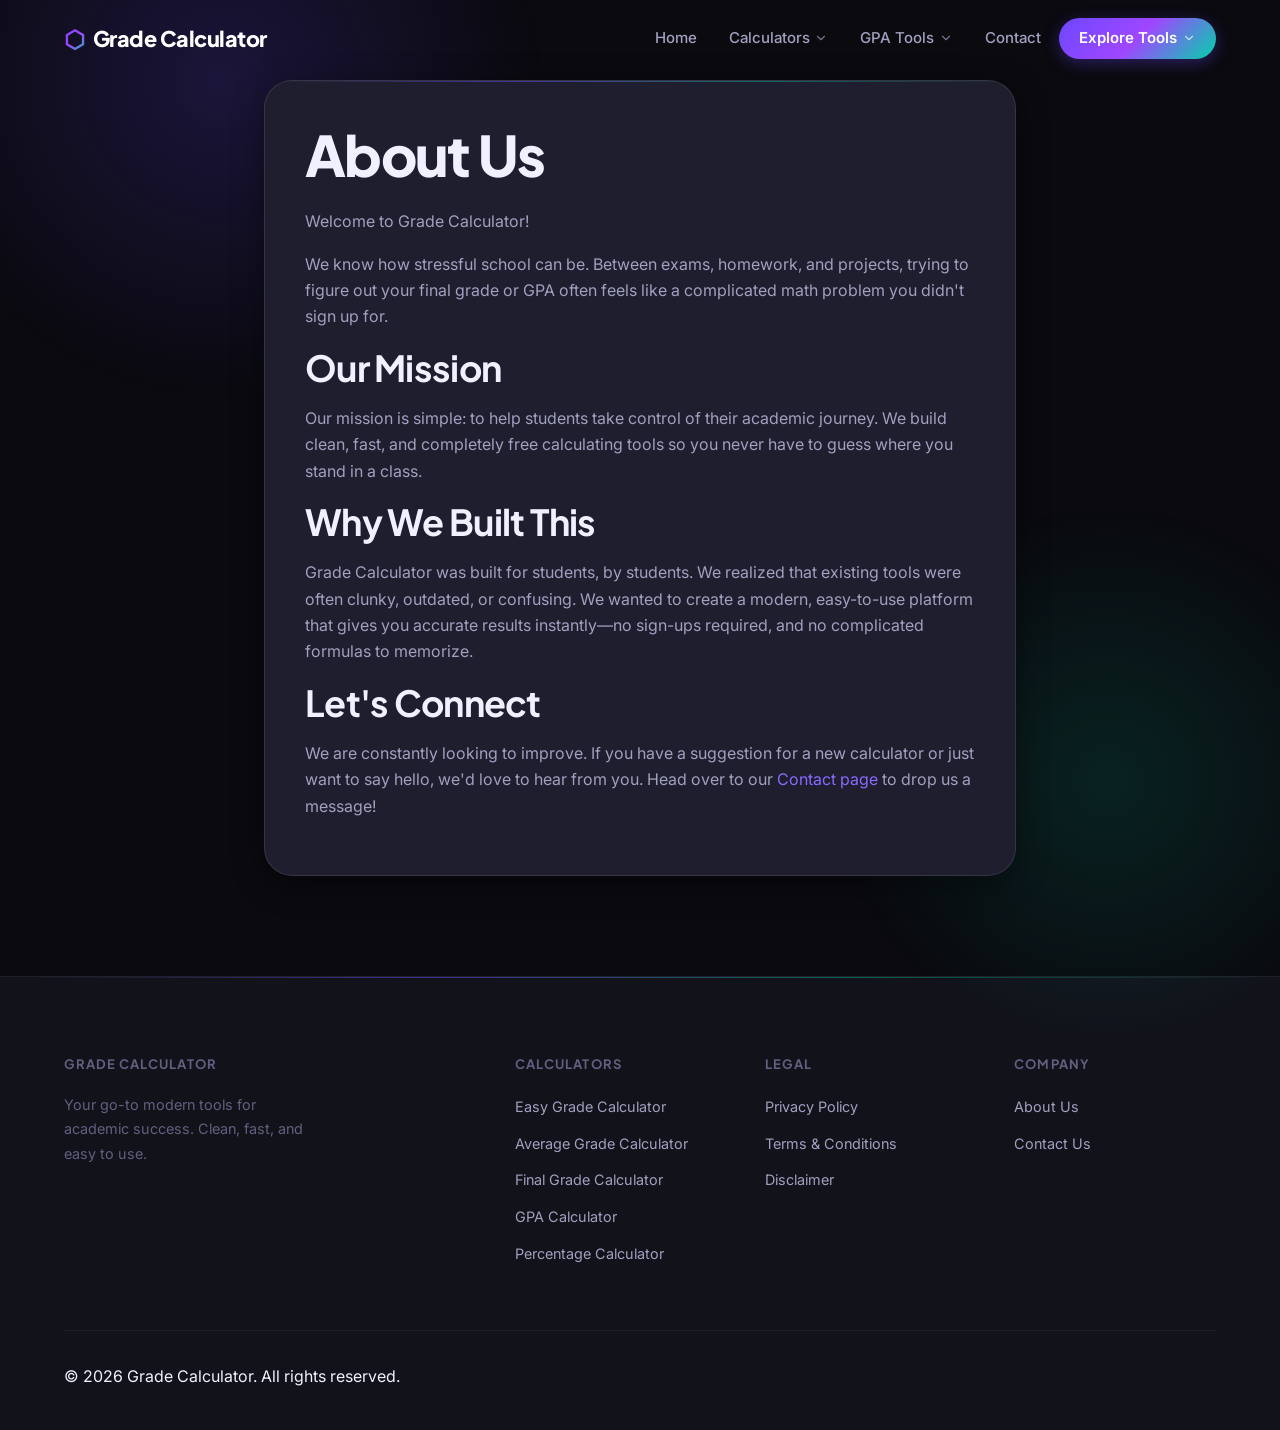
==== about/index.html @ 7d8073e2 "Update homepage UI and reorganize tool sections, add legal pages" ====
<!DOCTYPE html>
<html lang="en">
<head>
    <meta charset="UTF-8">
    <meta name="viewport" content="width=device-width, initial-scale=1.0">
    <title>About Us – Grade Calculator</title>
    <meta name="description" content="Learn more about Grade Calculator. Built by students, for students, out of the need for simple, ad-friendly, and highly accurate academic tools.">
    <meta name="robots" content="index, follow">
    <link rel="canonical" href="https://gradecalculator.com/about/">
    <link rel="stylesheet" href="/assets/css/style.css">
    <link rel="stylesheet" href="/assets/css/calculators.css">
</head>
<body>

<header id="site-header" class="site-header">
  <div class="container header-container">
    <a href="/" class="logo">Grade Calculator</a>
    <nav id="nav-menu" class="nav-menu">
      <ul>
        <li><a href="/">Home</a></li>
        <li class="dropdown">
          <a href="#">Calculators <svg viewBox="0 0 24 24" width="16" height="16" fill="none" stroke="currentColor" stroke-width="2" stroke-linecap="round" stroke-linejoin="round"><path d="m6 9 6 6 6-6"/></svg></a>
          <ul class="dropdown-menu">
            <li><a href="/easy-grade-calculator/">Easy Grade Calculator</a></li>
            <li><a href="/average-grade-calculator/">Average Grade Calculator</a></li>
            <li><a href="/final-grade-calculator/">Final Grade Calculator</a></li>
            <li><a href="/gpa-calculator/">GPA Calculator</a></li>
            <li><a href="/percentage-calculator/">Percentage Calculator</a></li>
          </ul>
        </li>
        <li class="dropdown">
          <a href="#">GPA Tools <svg viewBox="0 0 24 24" width="16" height="16" fill="none" stroke="currentColor" stroke-width="2" stroke-linecap="round" stroke-linejoin="round"><path d="m6 9 6 6 6-6"/></svg></a>
          <ul class="dropdown-menu">
            <li><a href="/high-school-gpa-calculator/">High School GPA Calculator</a></li>
            <li><a href="/cumulative-gpa-calculator/">Cumulative GPA Calculator</a></li>
          </ul>
        </li>
        <li><a href="/contact/">Contact</a></li>
        <li class="dropdown nav-cta">
          <a href="javascript:void(0)" class="dropdown-toggle">Explore Tools <svg viewBox="0 0 24 24" width="16" height="16" fill="none" stroke="currentColor" stroke-width="2" stroke-linecap="round" stroke-linejoin="round"><path d="m6 9 6 6 6-6"/></svg></a>
          <ul class="dropdown-menu mega-grid">
            <li><a href="/easy-grade-calculator/"><span class="tool-icon">🎯</span> Easy Grade</a></li>
            <li><a href="/average-grade-calculator/"><span class="tool-icon">📊</span> Average Grade</a></li>
            <li><a href="/final-grade-calculator/"><span class="tool-icon">🎓</span> Final Grade</a></li>
            <li><a href="/gpa-calculator/"><span class="tool-icon">📐</span> GPA Calc</a></li>
            <li><a href="/percentage-calculator/"><span class="tool-icon">🔢</span> Percentage</a></li>
            <li><a href="/high-school-gpa-calculator/"><span class="tool-icon">🏫</span> High School</a></li>
            <li><a href="/cumulative-gpa-calculator/"><span class="tool-icon">📈</span> Cumulative</a></li>
          </ul>
        </li>
      </ul>
    </nav>
    <button class="mobile-toggle" id="mobile-toggle" aria-label="Toggle Menu">
      <span></span><span></span><span></span>
    </button>
  </div>
</header>

<main>
    <section class="container calculator-wrapper" style="max-width: 800px;">
        <div class="glass-card">
            <h1>About Us</h1>
            
            <p>Welcome to Grade Calculator!</p>
            <p>We know how stressful school can be. Between exams, homework, and projects, trying to figure out your final grade or GPA often feels like a complicated math problem you didn't sign up for.</p>
            
            <h2>Our Mission</h2>
            <p>Our mission is simple: to help students take control of their academic journey. We build clean, fast, and completely free calculating tools so you never have to guess where you stand in a class.</p>
            
            <h2>Why We Built This</h2>
            <p>Grade Calculator was built for students, by students. We realized that existing tools were often clunky, outdated, or confusing. We wanted to create a modern, easy-to-use platform that gives you accurate results instantly—no sign-ups required, and no complicated formulas to memorize.</p>
            
            <h2>Let's Connect</h2>
            <p>We are constantly looking to improve. If you have a suggestion for a new calculator or just want to say hello, we'd love to hear from you. Head over to our <a href="/contact/">Contact page</a> to drop us a message!</p>
        </div>
    </section>
</main>

<footer class="site-footer">
  <div class="container">
    <div class="footer-grid">
      <div class="footer-col">
        <h4>Grade Calculator</h4>
        <p>Your go-to modern tools for academic success. Clean, fast, and easy to use.</p>
      </div>
      <div class="footer-col">
        <h4>Calculators</h4>
        <ul>
          <li><a href="/easy-grade-calculator/">Easy Grade Calculator</a></li>
          <li><a href="/average-grade-calculator/">Average Grade Calculator</a></li>
          <li><a href="/final-grade-calculator/">Final Grade Calculator</a></li>
          <li><a href="/gpa-calculator/">GPA Calculator</a></li>
          <li><a href="/percentage-calculator/">Percentage Calculator</a></li>
        </ul>
      </div>
      <div class="footer-col">
        <h4>Legal</h4>
        <ul>
          <li><a href="/privacy-policy/">Privacy Policy</a></li>
          <li><a href="/terms-conditions/">Terms & Conditions</a></li>
          <li><a href="/disclaimer/">Disclaimer</a></li>
        </ul>
      </div>
      <div class="footer-col">
        <h4>Company</h4>
        <ul>
          <li><a href="/about/">About Us</a></li>
          <li><a href="/contact/">Contact Us</a></li>
        </ul>
      </div>
    </div>
    <div class="footer-bottom">
      &copy; 2026 Grade Calculator. All rights reserved.
    </div>
  </div>
</footer>

<script src="/assets/js/main.js"></script>
</body>
</html>
---- assets/css/style.css ----
/* assets/css/style.css — Modern SaaS Redesign */

@import url('https://fonts.googleapis.com/css2?family=Inter:wght@300;400;500;600;700;800;900&family=Plus+Jakarta+Sans:wght@400;500;600;700;800&display=swap');

/* ═══════════════════════════════════════════
   DESIGN TOKENS
═══════════════════════════════════════════ */
:root {
  /* Brand Colors */
  --primary: #6C47FF;
  --primary-light: #8B6AFF;
  --primary-dark: #5235CC;
  --accent: #00D4AA;
  --accent-light: #00F5C4;
  --danger: #FF4D6D;
  --warning: #FFB830;

  /* Backgrounds */
  --bg-base: #0A0A0F;
  --bg-surface: #12121A;
  --bg-elevated: #1A1A26;
  --bg-card: #1E1E2E;
  --bg-card-hover: #252535;

  /* Borders */
  --border-subtle: rgba(255,255,255,0.06);
  --border-mid: rgba(255,255,255,0.10);
  --border-strong: rgba(108,71,255,0.4);

  /* Text */
  --text-primary: #F0F0FF;
  --text-secondary: #A0A0C0;
  --text-tertiary: #606080;
  --white: #FFFFFF;

  /* Glassmorphism */
  --glass-bg: rgba(255,255,255,0.04);
  --glass-border: rgba(255,255,255,0.10);
  --glass-shadow: 0 8px 40px rgba(0,0,0,0.4);

  /* Gradients */
  --gradient-brand: linear-gradient(135deg, #6C47FF 0%, #9F47FF 50%, #00D4AA 100%);
  --gradient-card: linear-gradient(145deg, rgba(108,71,255,0.12) 0%, rgba(0,212,170,0.06) 100%);
  --gradient-hero: radial-gradient(ellipse 80% 60% at 50% -10%, rgba(108,71,255,0.35) 0%, transparent 70%);

  /* Spacing */
  --section-spacing: 100px;
  --radius-sm: 8px;
  --radius-md: 14px;
  --radius-lg: 20px;
  --radius-xl: 28px;
  --radius-full: 9999px;

  /* Shadows */
  --shadow-sm: 0 2px 8px rgba(0,0,0,0.3);
  --shadow-md: 0 8px 32px rgba(0,0,0,0.4);
  --shadow-lg: 0 20px 60px rgba(0,0,0,0.5);
  --shadow-glow: 0 0 40px rgba(108,71,255,0.25);
  --shadow-glow-accent: 0 0 30px rgba(0,212,170,0.2);
}

/* ═══════════════════════════════════════════
   RESET & BASE
═══════════════════════════════════════════ */
*, *::before, *::after {
  margin: 0;
  padding: 0;
  box-sizing: border-box;
}

html {
  scroll-padding-top: 90px;
  scroll-behavior: smooth;
}

body {
  font-family: 'Inter', sans-serif;
  color: var(--text-primary);
  background: var(--bg-base);
  line-height: 1.65;
  -webkit-font-smoothing: antialiased;
  -moz-osx-font-smoothing: grayscale;
  padding-top: 80px;
  overflow-x: hidden;
  min-height: 100vh;
}

/* Cosmic background orbs */
body::before {
  content: '';
  position: fixed;
  top: -30%;
  left: -10%;
  width: 700px;
  height: 700px;
  background: radial-gradient(circle, rgba(108,71,255,0.18) 0%, transparent 65%);
  pointer-events: none;
  z-index: 0;
  animation: orb-float 12s ease-in-out infinite alternate;
}
body::after {
  content: '';
  position: fixed;
  bottom: -20%;
  right: -10%;
  width: 600px;
  height: 600px;
  background: radial-gradient(circle, rgba(0,212,170,0.12) 0%, transparent 65%);
  pointer-events: none;
  z-index: 0;
  animation: orb-float 16s ease-in-out infinite alternate-reverse;
}

@keyframes orb-float {
  from { transform: translate(0, 0) scale(1); }
  to   { transform: translate(30px, -40px) scale(1.1); }
}

/* ═══════════════════════════════════════════
   TYPOGRAPHY
═══════════════════════════════════════════ */
h1, h2, h3, h4, h5 {
  font-family: 'Plus Jakarta Sans', sans-serif;
  font-weight: 700;
  line-height: 1.2;
  color: var(--text-primary);
}

h1 {
  font-size: clamp(2.2rem, 5vw, 3.5rem);
  font-weight: 800;
  letter-spacing: -0.03em;
  margin-bottom: 1.25rem;
}

h2 {
  font-size: clamp(1.6rem, 3vw, 2.25rem);
  font-weight: 700;
  letter-spacing: -0.02em;
  margin-bottom: 1rem;
}

h3 {
  font-size: 1.25rem;
  font-weight: 600;
  margin-bottom: 0.75rem;
}

p {
  color: var(--text-secondary);
  margin-bottom: 1rem;
  font-size: 1rem;
}

a {
  text-decoration: none;
  color: var(--primary-light);
  transition: color 0.2s ease;
}

a:hover { color: var(--accent); }

code {
  font-family: 'Fira Code', 'Courier New', monospace;
  background: rgba(108,71,255,0.15);
  border: 1px solid rgba(108,71,255,0.25);
  padding: 0.25em 0.6em;
  border-radius: 6px;
  font-size: 0.9em;
  color: var(--accent-light);
}

/* ═══════════════════════════════════════════
   LAYOUT
═══════════════════════════════════════════ */
.container {
  width: 100%;
  max-width: 1200px;
  margin: 0 auto;
  padding: 0 1.5rem;
  position: relative;
  z-index: 1;
}

section {
  padding: var(--section-spacing) 0;
}

/* ═══════════════════════════════════════════
   HEADER
═══════════════════════════════════════════ */
.site-header {
  position: fixed;
  top: 0;
  left: 0;
  width: 100%;
  z-index: 1000;
  padding: 1.125rem 0;
  background: transparent;
  transition: all 0.35s cubic-bezier(0.4, 0, 0.2, 1);
}

.site-header.scrolled {
  padding: 0.8rem 0;
  background: rgba(10, 10, 15, 0.85);
  backdrop-filter: blur(20px);
  -webkit-backdrop-filter: blur(20px);
  border-bottom: 1px solid var(--border-subtle);
  box-shadow: 0 4px 30px rgba(0,0,0,0.3);
}

.header-container {
  display: flex;
  justify-content: space-between;
  align-items: center;
  gap: 2rem;
}

/* Logo */
.logo {
  font-family: 'Plus Jakarta Sans', sans-serif;
  font-size: 1.35rem;
  font-weight: 800;
  letter-spacing: -0.5px;
  color: var(--white);
  display: flex;
  align-items: center;
  gap: 0.5rem;
  flex-shrink: 0;
}

.logo::before {
  content: '⬡';
  font-size: 1.5rem;
  background: var(--gradient-brand);
  -webkit-background-clip: text;
  -webkit-text-fill-color: transparent;
  background-clip: text;
}

/* Navigation */
.nav-menu ul {
  display: flex;
  list-style: none;
  gap: 0.25rem;
  align-items: center;
}

.nav-menu > ul > li > a {
  color: var(--text-secondary);
  font-weight: 500;
  font-size: 0.9375rem;
  padding: 0.5rem 0.875rem;
  border-radius: var(--radius-sm);
  display: flex;
  align-items: center;
  gap: 0.3rem;
  transition: color 0.2s ease, background 0.2s ease;
}

.nav-menu > ul > li > a:hover {
  color: var(--text-primary);
  background: var(--glass-bg);
}

.nav-menu a svg {
  width: 14px;
  height: 14px;
  transition: transform 0.25s ease;
  opacity: 0.7;
}

/* Header CTA button */
.nav-menu ul li.nav-cta a {
  background: var(--gradient-brand);
  color: var(--white) !important;
  padding: 0.5rem 1.25rem;
  border-radius: var(--radius-full);
  font-weight: 600;
  box-shadow: 0 4px 16px rgba(108,71,255,0.35);
  transition: transform 0.2s ease, box-shadow 0.2s ease !important;
}

.nav-menu ul li.nav-cta a:hover {
  transform: translateY(-1px);
  box-shadow: 0 6px 24px rgba(108,71,255,0.45);
  background: var(--gradient-brand) !important;
}

/* Dropdown */
.dropdown { position: relative; }

.dropdown-menu {
  position: absolute;
  top: calc(100% + 8px);
  left: 50%;
  transform: translateX(-50%) translateY(8px);
  background: var(--bg-elevated);
  min-width: 260px;
  border-radius: var(--radius-md);
  border: 1px solid var(--border-mid);
  box-shadow: var(--shadow-lg), 0 0 0 1px rgba(108,71,255,0.1);
  padding: 0.5rem;
  opacity: 0;
  visibility: hidden;
  transition: opacity 0.2s ease, transform 0.2s ease, visibility 0.2s;
  z-index: 100;
}

.dropdown:hover .dropdown-menu,
.dropdown.active .dropdown-menu {
  opacity: 1;
  visibility: visible;
  transform: translateX(-50%) translateY(0);
}

.dropdown:hover > a svg,
.dropdown.active > a svg { 
  transform: rotate(180deg); 
}

.dropdown-menu li { width: 100%; }

.dropdown-menu a {
  color: var(--text-secondary) !important;
  padding: 0.7rem 1rem !important;
  border-radius: var(--radius-sm);
  font-weight: 400 !important;
  font-size: 0.9rem !important;
  display: flex !important;
  align-items: center;
  gap: 0.6rem;
  transition: all 0.15s ease !important;
  background: transparent !important;
}

.dropdown-menu a::before {
  content: '→';
  opacity: 0;
  transform: translateX(-6px);
  transition: all 0.2s ease;
  font-family: serif;
}

.dropdown-menu a:hover::before {
  opacity: 1;
  transform: translateX(0);
}

/* Mega Grid Dropdown (Box Type) */
.dropdown-menu.mega-grid {
  min-width: 480px;
  display: grid;
  grid-template-columns: repeat(2, 1fr);
  gap: 0.75rem;
  padding: 1.25rem;
  background: rgba(15, 15, 25, 0.98);
  border: 1px solid var(--border-strong);
}

.mega-grid li {
  width: 100%;
}

.mega-grid a {
  padding: 1rem !important;
  background: rgba(255, 255, 255, 0.03) !important;
  border: 1px solid var(--border-subtle) !important;
  border-radius: var(--radius-md) !important;
  font-weight: 500 !important;
  display: flex !important;
  flex-direction: column;
  align-items: flex-start !important;
  gap: 0.5rem !important;
  transition: all 0.2s cubic-bezier(0.4, 0, 0.2, 1) !important;
}

.mega-grid a:hover {
  background: rgba(108, 71, 255, 0.08) !important;
  border-color: var(--primary-main) !important;
  transform: translateY(-3px);
  color: var(--white) !important;
  box-shadow: 0 10px 20px rgba(0,0,0,0.3);
}

.mega-grid a::before {
  display: none !important; /* Hide the arrow in grid mode */
}

.mega-grid .tool-icon {
  font-size: 1.4rem;
  margin-bottom: 0.2rem;
}

.dropdown-menu a:hover {
  color: var(--text-primary) !important;
  background: rgba(108,71,255,0.1) !important;
}

.dropdown-menu a:hover::before {
  opacity: 1;
  transform: translateX(0);
}

.dropdown.active .dropdown-menu {
  opacity: 1;
  visibility: visible;
  transform: translateX(-50%) translateY(0);
}

/* Mobile Toggle */
.mobile-toggle {
  display: none;
  background: none;
  border: none;
  cursor: pointer;
  flex-direction: column;
  gap: 5px;
  z-index: 1001;
  padding: 4px;
}

.mobile-toggle span {
  display: block;
  width: 24px;
  height: 2px;
  background: var(--text-primary);
  border-radius: 2px;
  transition: all 0.3s cubic-bezier(0.4, 0, 0.2, 1);
}

/* ═══════════════════════════════════════════
   HERO SECTION
═══════════════════════════════════════════ */
.hero {
  padding-top: 80px;
  padding-bottom: var(--section-spacing);
  text-align: center;
  position: relative;
}

.hero::before {
  content: '';
  position: absolute;
  inset: 0;
  background: var(--gradient-hero);
  pointer-events: none;
  z-index: 0;
}

.hero-badge {
  display: inline-flex;
  align-items: center;
  gap: 0.5rem;
  background: rgba(108,71,255,0.12);
  border: 1px solid rgba(108,71,255,0.3);
  padding: 0.4rem 1rem;
  border-radius: var(--radius-full);
  font-size: 0.8125rem;
  font-weight: 600;
  color: var(--primary-light);
  letter-spacing: 0.04em;
  text-transform: uppercase;
  margin-bottom: 1.5rem;
  position: relative;
  z-index: 1;
}

.hero-badge .dot {
  width: 6px;
  height: 6px;
  border-radius: 50%;
  background: var(--accent);
  box-shadow: 0 0 8px var(--accent);
  animation: pulse-dot 2s ease-in-out infinite;
}

@keyframes pulse-dot {
  0%, 100% { opacity: 1; transform: scale(1); }
  50%       { opacity: 0.5; transform: scale(0.7); }
}

.hero h1 {
  position: relative;
  z-index: 1;
}

.hero h1 .gradient-text {
  background: var(--gradient-brand);
  -webkit-background-clip: text;
  -webkit-text-fill-color: transparent;
  background-clip: text;
}

.hero > p {
  font-size: 1.15rem;
  max-width: 580px;
  margin: 0 auto 2.5rem auto;
  color: var(--text-secondary);
  line-height: 1.75;
  position: relative;
  z-index: 1;
}

.hero-actions {
  display: flex;
  gap: 1rem;
  justify-content: center;
  align-items: center;
  flex-wrap: wrap;
  position: relative;
  z-index: 1;
  margin-bottom: 4rem;
}

/* Floating stats row under hero */
.hero-stats {
  display: flex;
  justify-content: center;
  gap: 3rem;
  flex-wrap: wrap;
  position: relative;
  z-index: 1;
}

.stat-item {
  text-align: center;
}

.stat-value {
  font-family: 'Plus Jakarta Sans', sans-serif;
  font-size: 1.75rem;
  font-weight: 800;
  background: var(--gradient-brand);
  -webkit-background-clip: text;
  -webkit-text-fill-color: transparent;
  background-clip: text;
  line-height: 1;
  margin-bottom: 0.25rem;
}

.stat-label {
  font-size: 0.8125rem;
  color: var(--text-tertiary);
  font-weight: 500;
  letter-spacing: 0.03em;
}

/* ═══════════════════════════════════════════
   BUTTONS
═══════════════════════════════════════════ */
.btn-primary {
  display: inline-flex;
  align-items: center;
  justify-content: center;
  gap: 0.5rem;
  background: var(--gradient-brand);
  color: var(--white);
  padding: 0.875rem 2rem;
  border-radius: var(--radius-full);
  font-weight: 700;
  font-size: 0.9375rem;
  border: none;
  cursor: pointer;
  transition: transform 0.2s ease, box-shadow 0.2s ease;
  box-shadow: 0 4px 20px rgba(108,71,255,0.4), 0 0 0 1px rgba(108,71,255,0.2);
  letter-spacing: 0.01em;
}

.btn-primary:hover {
  transform: translateY(-2px);
  box-shadow: 0 8px 30px rgba(108,71,255,0.5), 0 0 0 1px rgba(108,71,255,0.3);
  color: var(--white);
}

.btn-primary:active { transform: translateY(0); }

.btn-outline {
  display: inline-flex;
  align-items: center;
  justify-content: center;
  gap: 0.5rem;
  background: transparent;
  color: var(--text-primary);
  padding: 0.875rem 2rem;
  border-radius: var(--radius-full);
  font-weight: 600;
  font-size: 0.9375rem;
  border: 1px solid var(--border-mid);
  cursor: pointer;
  transition: all 0.2s ease;
  letter-spacing: 0.01em;
}

.btn-outline:hover {
  border-color: var(--primary-light);
  color: var(--primary-light);
  background: rgba(108,71,255,0.08);
}

/* ═══════════════════════════════════════════
   HERO EXPANDABLE GRID
   ═══════════════════════════════════════════ */
.hero-expand-container {
  max-height: 0;
  opacity: 0;
  overflow: hidden;
  visibility: hidden;
  transition: all 0.6s cubic-bezier(0.4, 0, 0.2, 1);
  margin: 0 auto;
  width: 100%;
  max-width: 800px;
}

.hero-expand-container.is-active {
  max-height: 800px; 
  opacity: 1;
  visibility: visible;
  margin-top: 2.5rem;
  margin-bottom: 3.5rem;
}

/* ═══════════════════════════════════════════
   HERO NAVIGATION
   ═══════════════════════════════════════════ */
#hero-scroll-btn svg {
  transition: transform 0.3s ease;
}

#hero-scroll-btn:hover svg {
  transform: translateY(3px);
}

/* CTA Header Dropdown */
.nav-cta.dropdown .dropdown-menu {
  top: calc(100% + 15px);
  background: var(--bg-elevated);
  border: 1px solid var(--border-strong);
}

/* ═══════════════════════════════════════════
   GLASS CARD
═══════════════════════════════════════════ */
.glass-card {
  background: var(--bg-card);
  border: 1px solid var(--border-mid);
  border-radius: var(--radius-xl);
  box-shadow: var(--shadow-md);
  padding: 2.5rem;
  position: relative;
  overflow: hidden;
}

.glass-card::before {
  content: '';
  position: absolute;
  top: 0;
  left: 0;
  right: 0;
  height: 1px;
  background: linear-gradient(90deg, transparent, rgba(108,71,255,0.5), rgba(0,212,170,0.4), transparent);
}

/* ═══════════════════════════════════════════
   SECTION HEADER
═══════════════════════════════════════════ */
.section-header {
  text-align: center;
  max-width: 600px;
  margin: 0 auto 4rem auto;
}

.section-tag {
  display: inline-block;
  font-size: 0.75rem;
  font-weight: 700;
  letter-spacing: 0.1em;
  text-transform: uppercase;
  color: var(--primary-main);
  background: rgba(108,71,255,0.1);
  border: 1px solid rgba(108,71,255,0.2);
  padding: 0.3rem 0.9rem;
  border-radius: var(--radius-full);
  margin-bottom: 1rem;
}

/* ═══════════════════════════════════════════
   TOOLS SECTION
═══════════════════════════════════════════ */
#tools {
  padding-top: 2rem;
  padding-bottom: 6rem;
  position: relative;
}

#tools::before {
  content: '';
  position: absolute;
  inset: 0;
  background-image:
    linear-gradient(rgba(108,71,255,0.04) 1px, transparent 1px),
    linear-gradient(90deg, rgba(108,71,255,0.04) 1px, transparent 1px);
  background-size: 60px 60px;
  pointer-events: none;
  z-index: 0;
}

/* ═══════════════════════════════════════════
   TOOLS GRID — Premium Unique Box Cards
═══════════════════════════════════════════ */
.tools-grid {
  display: grid;
  grid-template-columns: repeat(3, 1fr);
  gap: 1.75rem;
  position: relative;
  z-index: 1;
}

/* === Base card === */
.tool-card {
  background: var(--bg-card);
  border: 1px solid var(--border-mid);
  border-radius: 20px;
  padding: 0;
  display: flex;
  flex-direction: column;
  text-align: left;
  transition: transform 0.35s cubic-bezier(0.165, 0.84, 0.44, 1),
              box-shadow 0.35s ease,
              border-color 0.35s ease;
  box-shadow: 0 4px 24px rgba(0,0,0,0.35);
  text-decoration: none;
  position: relative;
  overflow: hidden;
  color: inherit;
}

/* Shimmer top border */
.tool-card::before {
  content: '';
  position: absolute;
  top: 0; left: 0; right: 0;
  height: 3px;
  background: var(--card-accent, var(--gradient-brand));
  z-index: 2;
  transition: height 0.3s ease;
}

/* Glow overlay on hover */
.tool-card::after {
  content: '';
  position: absolute;
  inset: 0;
  background: radial-gradient(ellipse 80% 60% at 50% 0%, var(--card-glow, rgba(108,71,255,0.12)) 0%, transparent 70%);
  opacity: 0;
  transition: opacity 0.4s ease;
  z-index: 0;
  pointer-events: none;
}

.tool-card:hover {
  transform: translateY(-10px);
  box-shadow: 0 24px 60px rgba(0,0,0,0.5), 0 0 0 1px var(--card-border, rgba(108,71,255,0.4));
  border-color: var(--card-border, rgba(108,71,255,0.4));
}

.tool-card:hover::before { height: 4px; }
.tool-card:hover::after  { opacity: 1; }

/* Card Inner Body */
.tool-card-body {
  padding: 2rem 1.75rem 1.75rem;
  display: flex;
  flex-direction: column;
  flex: 1;
  position: relative;
  z-index: 1;
}

/* Icon badge */
.tool-card-icon {
  width: 56px;
  height: 56px;
  border-radius: 14px;
  background: var(--card-icon-bg, rgba(108,71,255,0.12));
  border: 1px solid var(--card-icon-border, rgba(108,71,255,0.2));
  display: flex;
  align-items: center;
  justify-content: center;
  font-size: 1.6rem;
  margin-bottom: 1.25rem;
  flex-shrink: 0;
  transition: transform 0.3s ease, box-shadow 0.3s ease;
}

.tool-card:hover .tool-card-icon {
  transform: scale(1.12) rotate(-4deg);
  box-shadow: 0 8px 24px var(--card-glow, rgba(108,71,255,0.3));
}

.tool-card h3 {
  color: var(--text-primary);
  font-size: 1.1rem;
  font-weight: 700;
  margin-bottom: 0.6rem;
  letter-spacing: -0.01em;
  line-height: 1.3;
}

.tool-card p {
  color: var(--text-secondary);
  font-size: 0.9rem;
  line-height: 1.65;
  margin-bottom: 1.5rem;
  flex: 1;
}

/* Bottom row: badge + arrow */
.tool-card-footer {
  display: flex;
  align-items: center;
  justify-content: space-between;
  margin-top: auto;
  padding-top: 1rem;
  border-top: 1px solid var(--border-subtle);
}

.tool-count {
  display: inline-flex;
  align-items: center;
  gap: 0.35rem;
  font-size: 0.72rem;
  font-weight: 700;
  color: var(--card-tag-color, var(--primary-light));
  background: var(--card-tag-bg, rgba(108,71,255,0.1));
  border: 1px solid var(--card-tag-border, rgba(108,71,255,0.2));
  text-transform: uppercase;
  letter-spacing: 0.06em;
  padding: 0.3rem 0.75rem;
  border-radius: 999px;
}

.view-tool {
  display: flex;
  align-items: center;
  gap: 0.35rem;
  font-weight: 600;
  font-size: 0.82rem;
  color: var(--card-tag-color, var(--primary-light));
  opacity: 0.75;
  transition: opacity 0.25s ease, transform 0.25s ease, gap 0.25s ease;
}

.tool-card:hover .view-tool {
  opacity: 1;
  gap: 0.55rem;
}

/* ─── Per-card unique accent colors ─── */
/* 1 Easy Grade — Purple (brand) */
.tool-card:nth-child(1) {
  --card-accent: linear-gradient(90deg,#6C47FF,#9F47FF);
  --card-glow: rgba(108,71,255,0.18);
  --card-border: rgba(108,71,255,0.45);
  --card-icon-bg: rgba(108,71,255,0.12);
  --card-icon-border: rgba(108,71,255,0.25);
  --card-tag-color: #8B6AFF;
  --card-tag-bg: rgba(108,71,255,0.1);
  --card-tag-border: rgba(108,71,255,0.2);
}

/* 2 Average Grade — Teal */
.tool-card:nth-child(2) {
  --card-accent: linear-gradient(90deg,#00D4AA,#00B4D8);
  --card-glow: rgba(0,212,170,0.18);
  --card-border: rgba(0,212,170,0.4);
  --card-icon-bg: rgba(0,212,170,0.1);
  --card-icon-border: rgba(0,212,170,0.22);
  --card-tag-color: #00D4AA;
  --card-tag-bg: rgba(0,212,170,0.08);
  --card-tag-border: rgba(0,212,170,0.18);
}

/* 3 Final Grade — Orange */
.tool-card:nth-child(3) {
  --card-accent: linear-gradient(90deg,#FF7730,#FF4D6D);
  --card-glow: rgba(255,119,48,0.18);
  --card-border: rgba(255,119,48,0.4);
  --card-icon-bg: rgba(255,119,48,0.1);
  --card-icon-border: rgba(255,119,48,0.22);
  --card-tag-color: #FF9A5C;
  --card-tag-bg: rgba(255,119,48,0.1);
  --card-tag-border: rgba(255,119,48,0.2);
}

/* 4 GPA — Sky Blue */
.tool-card:nth-child(4) {
  --card-accent: linear-gradient(90deg,#3B82F6,#60A5FA);
  --card-glow: rgba(59,130,246,0.18);
  --card-border: rgba(59,130,246,0.4);
  --card-icon-bg: rgba(59,130,246,0.1);
  --card-icon-border: rgba(59,130,246,0.22);
  --card-tag-color: #60A5FA;
  --card-tag-bg: rgba(59,130,246,0.1);
  --card-tag-border: rgba(59,130,246,0.2);
}

/* 5 Percentage — Pink */
.tool-card:nth-child(5) {
  --card-accent: linear-gradient(90deg,#EC4899,#F472B6);
  --card-glow: rgba(236,72,153,0.18);
  --card-border: rgba(236,72,153,0.4);
  --card-icon-bg: rgba(236,72,153,0.1);
  --card-icon-border: rgba(236,72,153,0.22);
  --card-tag-color: #F472B6;
  --card-tag-bg: rgba(236,72,153,0.1);
  --card-tag-border: rgba(236,72,153,0.2);
}

/* 6 High School GPA — Amber */
.tool-card:nth-child(6) {
  --card-accent: linear-gradient(90deg,#F59E0B,#FCD34D);
  --card-glow: rgba(245,158,11,0.18);
  --card-border: rgba(245,158,11,0.4);
  --card-icon-bg: rgba(245,158,11,0.1);
  --card-icon-border: rgba(245,158,11,0.22);
  --card-tag-color: #FCD34D;
  --card-tag-bg: rgba(245,158,11,0.1);
  --card-tag-border: rgba(245,158,11,0.22);
}

/* 7 Cumulative GPA — Green */
.tool-card:nth-child(7) {
  --card-accent: linear-gradient(90deg,#10B981,#34D399);
  --card-glow: rgba(16,185,129,0.18);
  --card-border: rgba(16,185,129,0.4);
  --card-icon-bg: rgba(16,185,129,0.1);
  --card-icon-border: rgba(16,185,129,0.22);
  --card-tag-color: #34D399;
  --card-tag-bg: rgba(16,185,129,0.1);
  --card-tag-border: rgba(16,185,129,0.2);
}

/* Fade-up animation */
.fade-up {
  opacity: 0;
  transform: translateY(28px);
  animation: fadeUpIn 0.55s cubic-bezier(0.22, 1, 0.36, 1) forwards;
}

.tools-grid .tool-card:nth-child(1) { animation-delay: 0.05s; }
.tools-grid .tool-card:nth-child(2) { animation-delay: 0.10s; }
.tools-grid .tool-card:nth-child(3) { animation-delay: 0.15s; }
.tools-grid .tool-card:nth-child(4) { animation-delay: 0.20s; }
.tools-grid .tool-card:nth-child(5) { animation-delay: 0.25s; }
.tools-grid .tool-card:nth-child(6) { animation-delay: 0.30s; }
.tools-grid .tool-card:nth-child(7) { animation-delay: 0.35s; }

@keyframes fadeUpIn {
  to { opacity: 1; transform: translateY(0); }
}

@media (max-width: 1100px) {
  .tools-grid { grid-template-columns: repeat(2, 1fr); }
}

@media (max-width: 600px) {
  .tools-grid { grid-template-columns: 1fr; gap: 1.25rem; }
  .tool-card-body { padding: 1.5rem 1.25rem 1.25rem; }
}

/* ═══════════════════════════════════════════
   SEO CONTENT SECTIONS
═══════════════════════════════════════════ */
.seo-content {
  max-width: 820px;
  margin: 0 auto;
}

.seo-content h2 {
  margin-top: 2.5rem;
  font-size: 1.625rem;
  color: var(--text-primary);
}

.seo-content h3 {
  margin-top: 1.75rem;
  font-size: 1.125rem;
  color: var(--text-primary);
}

.content-box {
  background: var(--bg-card);
  border: 1px solid var(--border-subtle);
  border-radius: var(--radius-lg);
  padding: 2.5rem;
  margin-bottom: 2rem;
  position: relative;
  overflow: hidden;
}

.content-box::before {
  content: '';
  position: absolute;
  top: 0;
  left: 0;
  right: 0;
  height: 2px;
  background: var(--gradient-brand);
  opacity: 0.5;
}

.content-box p,
.content-box li {
  color: var(--text-secondary);
  line-height: 1.75;
}

.content-box ol,
.content-box ul {
  margin-left: 1.5rem;
  margin-bottom: 1rem;
}

/* ═══════════════════════════════════════════
   FAQ
═══════════════════════════════════════════ */
.faq-item {
  margin-bottom: 1.25rem;
  padding: 1.25rem 1.5rem;
  background: var(--bg-elevated);
  border: 1px solid var(--border-subtle);
  border-radius: var(--radius-md);
  transition: border-color 0.2s ease;
}

.faq-item:hover {
  border-color: rgba(108,71,255,0.25);
}

.faq-question {
  font-weight: 600;
  color: var(--text-primary);
  margin-bottom: 0.6rem;
  font-size: 0.9375rem;
}

.faq-item p {
  font-size: 0.9rem;
  margin-bottom: 0;
  color: var(--text-secondary);
}

/* ═══════════════════════════════════════════
   RELATED TOOLS SECTION
═══════════════════════════════════════════ */
.related-tools {
  background: var(--bg-elevated);
  border: 1px solid var(--border-subtle);
  border-radius: var(--radius-xl);
  padding: 3rem;
  text-align: center;
  position: relative;
  overflow: hidden;
}

.related-tools::before {
  content: '';
  position: absolute;
  inset: 0;
  background: var(--gradient-card);
  pointer-events: none;
}

.related-tools h2 {
  position: relative;
  z-index: 1;
  margin-bottom: 2rem;
}

.tags-container {
  display: flex;
  flex-wrap: wrap;
  justify-content: center;
  gap: 0.75rem;
  position: relative;
  z-index: 1;
}

.tool-tag {
  background: var(--bg-card);
  border: 1px solid var(--border-mid);
  padding: 0.6rem 1.25rem;
  border-radius: var(--radius-full);
  font-weight: 500;
  font-size: 0.875rem;
  color: var(--text-secondary);
  transition: all 0.2s ease;
}

.tool-tag:hover {
  background: var(--primary);
  border-color: var(--primary);
  color: var(--white);
  transform: translateY(-2px);
  box-shadow: 0 4px 16px rgba(108,71,255,0.35);
}

/* ═══════════════════════════════════════════
   FOOTER
═══════════════════════════════════════════ */
.site-footer {
  background: var(--bg-surface);
  border-top: 1px solid var(--border-subtle);
  padding: 5rem 0 2.5rem;
  margin-top: var(--section-spacing);
  position: relative;
  overflow: hidden;
}

.site-footer::before {
  content: '';
  position: absolute;
  top: 0;
  left: 0;
  right: 0;
  height: 1px;
  background: linear-gradient(90deg, transparent, rgba(108,71,255,0.5), rgba(0,212,170,0.4), transparent);
}

.footer-grid {
  display: grid;
  grid-template-columns: 2fr 1fr 1fr 1fr;
  gap: 3rem;
  margin-bottom: 4rem;
}

.footer-col .logo {
  font-size: 1.2rem;
  margin-bottom: 0.8rem;
  display: inline-flex;
}

.footer-col p {
  color: var(--text-tertiary);
  font-size: 0.9rem;
  line-height: 1.7;
  max-width: 260px;
}

.footer-col h4 {
  font-size: 0.8125rem;
  font-weight: 700;
  letter-spacing: 0.08em;
  text-transform: uppercase;
  color: var(--text-tertiary);
  margin-bottom: 1.25rem;
}

.footer-col ul {
  list-style: none;
  display: flex;
  flex-direction: column;
  gap: 0.65rem;
}

.footer-col ul li a {
  color: var(--text-secondary);
  font-size: 0.9rem;
  transition: color 0.2s ease;
}

.footer-col ul li a:hover {
  color: var(--text-primary);
}

.footer-bottom {
  display: flex;
  justify-content: space-between;
  align-items: center;
  padding-top: 2rem;
  border-top: 1px solid var(--border-subtle);
  flex-wrap: wrap;
  gap: 1rem;
}

.footer-bottom p {
  color: var(--text-tertiary);
  font-size: 0.8125rem;
  margin-bottom: 0;
}

.footer-accent {
  background: var(--gradient-brand);
  -webkit-background-clip: text;
  -webkit-text-fill-color: transparent;
  background-clip: text;
  font-weight: 700;
}

/* ═══════════════════════════════════════════
   SCROLL ANIMATIONS
═══════════════════════════════════════════ */
.fade-up {
  opacity: 0;
  transform: translateY(30px);
  transition: opacity 0.6s ease, transform 0.6s ease;
}

.fade-up.visible {
  opacity: 1;
  transform: translateY(0);
}

.fade-up:nth-child(2) { transition-delay: 0.1s; }
.fade-up:nth-child(3) { transition-delay: 0.2s; }
.fade-up:nth-child(4) { transition-delay: 0.3s; }
.fade-up:nth-child(5) { transition-delay: 0.4s; }

/* ═══════════════════════════════════════════
   RESPONSIVE
═══════════════════════════════════════════ */
@media (max-width: 1024px) {
  .footer-grid {
    grid-template-columns: 1fr 1fr;
    gap: 2.5rem;
  }
}

@media (max-width: 768px) {
  :root { --section-spacing: 70px; }

  h1 { font-size: 2rem; }
  h2 { font-size: 1.5rem; }

  .mobile-toggle { display: flex; }

  .nav-menu {
    position: fixed;
    top: 0;
    right: 0;
    width: 100%;
    max-width: 340px;
    height: 100vh;
    background: var(--bg-elevated);
    border-left: 1px solid var(--border-mid);
    padding: 90px 2rem 2rem;
    transform: translateX(100%);
    transition: transform 0.35s cubic-bezier(0.4, 0, 0.2, 1);
    overflow-y: auto;
    z-index: 999;
  }

  .nav-menu.active {
    transform: translateX(0);
    box-shadow: -20px 0 60px rgba(0,0,0,0.5);
  }

  .nav-menu ul { flex-direction: column; gap: 0.25rem; }
  .nav-menu ul li { width: 100%; }

  .nav-menu > ul > li > a {
    font-size: 1.0625rem;
    padding: 0.9rem 1rem;
    border-radius: var(--radius-md);
  }

  .dropdown-menu {
    position: static;
    visibility: visible;
    opacity: 1;
    transform: none !important;
    box-shadow: none;
    border-radius: 0;
    padding: 0 0 0 1rem;
    min-width: auto;
    display: none;
    background: transparent;
    border: none;
    border-left: 2px solid rgba(108,71,255,0.3);
    margin-left: 1rem;
    margin-top: 0.25rem;
  }

  .dropdown.active .dropdown-menu { display: block; }
  .dropdown > a svg { margin-left: auto; }

  .mobile-toggle.active span:nth-child(1) { transform: translateY(7px) rotate(45deg); }
  .mobile-toggle.active span:nth-child(2) { opacity: 0; }
  .mobile-toggle.active span:nth-child(3) { transform: translateY(-7px) rotate(-45deg); }

  .hero-stats { gap: 2rem; }
  .hero-actions { flex-direction: column; }
  .tools-grid { grid-template-columns: 1fr; }

  .footer-grid {
    grid-template-columns: 1fr 1fr;
    gap: 2rem;
  }

  .footer-bottom {
    flex-direction: column;
    text-align: center;
  }

  .glass-card { padding: 1.75rem; }
  .related-tools { padding: 2rem 1.5rem; }
}

@media (max-width: 480px) {
  .footer-grid { grid-template-columns: 1fr; }

  .hero-stats { flex-direction: column; gap: 1.5rem; }
  .hero-actions .btn-primary,
  .hero-actions .btn-outline { width: 100%; justify-content: center; }
}

/* ═══════════════════════════════════════════
   MOBILE OVERLAY
═══════════════════════════════════════════ */
.nav-overlay {
  display: none;
  position: fixed;
  inset: 0;
  background: rgba(0,0,0,0.6);
  backdrop-filter: blur(4px);
  z-index: 998;
  opacity: 0;
  transition: opacity 0.3s ease;
}

.nav-overlay.active {
  display: block;
  opacity: 1;
}

/* ═══════════════════════════════════════════
   MATH CALCULATOR (Homepage)
═══════════════════════════════════════════ */
#math-calculator {
  padding-top: 0;
  padding-bottom: 3rem;
}

.mc-shell {
  max-width: 780px;
  margin: 0 auto;
  background: var(--bg-card);
  border: 1px solid var(--border-mid);
  border-radius: var(--radius-xl);
  overflow: hidden;
  box-shadow: var(--shadow-lg), 0 0 0 1px rgba(108,71,255,0.08);
  position: relative;
}

.mc-shell::before {
  content: '';
  position: absolute;
  top: 0; left: 0; right: 0;
  height: 2px;
  background: var(--gradient-brand);
}

/* ── Mode bar ── */
.mc-mode-bar {
  display: flex;
  align-items: center;
  gap: 0.5rem;
  padding: 1rem 1.25rem 0.75rem;
  border-bottom: 1px solid var(--border-subtle);
  background: var(--bg-elevated);
}

.mc-mode-btn {
  padding: 0.4rem 1.1rem;
  border-radius: var(--radius-full);
  border: 1px solid var(--border-mid);
  background: transparent;
  color: var(--text-tertiary);
  font-family: 'Inter', sans-serif;
  font-size: 0.85rem;
  font-weight: 600;
  cursor: pointer;
  transition: all 0.2s ease;
}

.mc-mode-btn.active {
  background: var(--gradient-brand);
  border-color: transparent;
  color: var(--white);
  box-shadow: 0 2px 12px rgba(108,71,255,0.4);
}

.mc-mode-btn:not(.active):hover {
  border-color: var(--primary-light);
  color: var(--primary-light);
}

.mc-history-toggle {
  margin-left: auto;
  display: inline-flex;
  align-items: center;
  gap: 0.4rem;
  padding: 0.4rem 1rem;
  border-radius: var(--radius-full);
  border: 1px solid var(--border-mid);
  background: transparent;
  color: var(--text-tertiary);
  font-family: 'Inter', sans-serif;
  font-size: 0.8125rem;
  font-weight: 600;
  cursor: pointer;
  transition: all 0.2s ease;
}

.mc-history-toggle.active,
.mc-history-toggle:hover {
  border-color: rgba(0,212,170,0.4);
  color: var(--accent);
  background: rgba(0,212,170,0.07);
}

/* ── Body layout ── */
.mc-body {
  display: flex;
  gap: 0;
  min-height: 420px;
}

.mc-calculator {
  flex: 1;
  padding: 0;
  display: flex;
  flex-direction: column;
}

/* ── Display ── */
.mc-display {
  background: var(--bg-base);
  padding: 1.5rem 1.75rem 1.25rem;
  text-align: right;
  position: relative;
  min-height: 110px;
  display: flex;
  flex-direction: column;
  justify-content: flex-end;
  gap: 0.2rem;
  border-bottom: 1px solid var(--border-subtle);
}

.mc-expr {
  font-size: 0.9375rem;
  color: var(--text-tertiary);
  font-weight: 400;
  min-height: 1.4em;
  word-break: break-all;
  line-height: 1.4;
}

.mc-result {
  font-family: 'Plus Jakarta Sans', sans-serif;
  font-size: 2.75rem;
  font-weight: 800;
  color: var(--text-primary);
  letter-spacing: -0.03em;
  line-height: 1.1;
  word-break: break-all;
  transition: color 0.15s ease;
}

.mc-angle-label {
  position: absolute;
  top: 1rem;
  left: 1.25rem;
  font-size: 0.7rem;
  font-weight: 700;
  letter-spacing: 0.08em;
  color: var(--accent);
  background: rgba(0,212,170,0.1);
  border: 1px solid rgba(0,212,170,0.25);
  padding: 0.2rem 0.6rem;
  border-radius: var(--radius-full);
}

/* ── Scientific rows ── */
.mc-sci-rows {
  background: rgba(108,71,255,0.04);
  border-bottom: 1px solid var(--border-subtle);
  padding: 0.5rem 0.75rem;
}

.mc-sci-rows .mc-row {
  display: grid;
  grid-template-columns: repeat(4, 1fr);
  gap: 0.4rem;
  margin-bottom: 0.4rem;
}

.mc-sci-rows .mc-row:last-child { margin-bottom: 0; }

/* ── Keypad ── */
.mc-keypad {
  padding: 1rem 1rem 1.25rem;
  display: flex;
  flex-direction: column;
  gap: 0.5rem;
  flex: 1;
}

.mc-row {
  display: grid;
  grid-template-columns: repeat(4, 1fr);
  gap: 0.5rem;
}

/* ── Buttons base ── */
.mc-btn {
  height: 62px;
  border: none;
  border-radius: var(--radius-md);
  font-family: 'Inter', sans-serif;
  font-size: 1.1rem;
  font-weight: 600;
  cursor: pointer;
  transition: transform 0.1s ease, filter 0.15s ease, box-shadow 0.15s ease;
  display: flex;
  align-items: center;
  justify-content: center;
  line-height: 1;
  user-select: none;
  -webkit-user-select: none;
}

.mc-btn:active {
  transform: scale(0.93);
}

/* Number buttons */
.mc-num {
  background: var(--bg-elevated);
  color: var(--text-primary);
  border: 1px solid var(--border-subtle);
  font-size: 1.25rem;
}

.mc-num:hover {
  background: var(--bg-card-hover);
  border-color: var(--border-mid);
}

/* 0 spans full width on last row */
.mc-zero { grid-column: span 1; }

/* Operator buttons */
.mc-op {
  background: rgba(108,71,255,0.1);
  color: var(--primary-light);
  border: 1px solid rgba(108,71,255,0.18);
  font-size: 1.15rem;
}

.mc-op:hover {
  background: rgba(108,71,255,0.18);
  border-color: rgba(108,71,255,0.35);
}

/* Main operators (÷ × − +) */
.mc-op--main {
  background: rgba(108,71,255,0.15);
  color: var(--primary-light);
  border: 1px solid rgba(108,71,255,0.28);
  font-size: 1.35rem;
}

.mc-op--main:hover {
  background: rgba(108,71,255,0.25);
}

/* Clear button */
.mc-clear {
  background: rgba(255,77,109,0.1);
  color: #FF4D6D;
  border: 1px solid rgba(255,77,109,0.2);
}

.mc-clear:hover {
  background: rgba(255,77,109,0.2);
  border-color: rgba(255,77,109,0.4);
}

/* Equals button */
.mc-equals {
  background: var(--gradient-brand);
  color: var(--white);
  border: none;
  font-size: 1.5rem;
  box-shadow: 0 4px 18px rgba(108,71,255,0.45);
}

.mc-equals:hover {
  filter: brightness(1.12);
  box-shadow: 0 6px 24px rgba(108,71,255,0.55);
}

/* Function buttons (scientific) */
.mc-fn {
  background: rgba(0,212,170,0.07);
  color: var(--accent);
  border: 1px solid rgba(0,212,170,0.18);
  font-size: 0.9rem;
  font-weight: 700;
  height: 48px;
}

.mc-fn:hover {
  background: rgba(0,212,170,0.15);
  border-color: rgba(0,212,170,0.35);
}

/* ── History Panel ── */
.mc-history {
  width: 230px;
  border-left: 1px solid var(--border-subtle);
  flex-direction: column;
  background: var(--bg-surface);
}

.mc-history-header {
  display: flex;
  align-items: center;
  justify-content: space-between;
  padding: 1rem 1rem 0.75rem;
  border-bottom: 1px solid var(--border-subtle);
  gap: 0.5rem;
}

.mc-history-header span {
  font-size: 0.8125rem;
  font-weight: 700;
  color: var(--text-secondary);
  letter-spacing: 0.03em;
}

.mc-clear-hist {
  font-size: 0.75rem;
  color: var(--text-tertiary);
  background: none;
  border: none;
  cursor: pointer;
  font-family: 'Inter', sans-serif;
  font-weight: 500;
  padding: 0;
  transition: color 0.2s ease;
}

.mc-clear-hist:hover { color: #FF4D6D; }

.mc-history-list {
  flex: 1;
  overflow-y: auto;
  padding: 0.5rem 0;
  max-height: 500px;
}

.mc-hist-empty {
  padding: 2rem 1rem;
  text-align: center;
  font-size: 0.8125rem;
  color: var(--text-tertiary);
}

.mc-hist-item {
  padding: 0.65rem 1rem;
  cursor: pointer;
  border-bottom: 1px solid rgba(255,255,255,0.03);
  transition: background 0.15s ease;
}

.mc-hist-item:hover {
  background: rgba(108,71,255,0.07);
}

.mc-hist-expr {
  font-size: 0.8rem;
  color: var(--text-tertiary);
  margin-bottom: 0.15rem;
  word-break: break-all;
}

.mc-hist-val {
  font-family: 'Plus Jakarta Sans', sans-serif;
  font-size: 1.05rem;
  font-weight: 700;
  color: var(--accent-light);
}

/* ── Tip bar ── */
.mc-tip-bar {
  display: flex;
  align-items: center;
  gap: 0.6rem;
  padding: 0.75rem 1.25rem;
  border-top: 1px solid var(--border-subtle);
  background: var(--bg-elevated);
}

.mc-tip-icon { font-size: 1rem; flex-shrink: 0; }

.mc-tip-bar span:last-child {
  font-size: 0.8125rem;
  color: var(--text-tertiary);
  line-height: 1.5;
}

/* ── Responsive ── */
@media (max-width: 700px) {
  .mc-body { flex-direction: column; }

  .mc-history {
    width: 100%;
    border-left: none;
    border-top: 1px solid var(--border-subtle);
    max-height: 280px;
  }

  .mc-result { font-size: 2rem; }

  .mc-btn { height: 54px; font-size: 1rem; }
  .mc-fn  { height: 44px; font-size: 0.85rem; }

  .mc-mode-bar { flex-wrap: wrap; gap: 0.4rem; }
  .mc-history-toggle { margin-left: 0; width: 100%; justify-content: center; }
}

@media (max-width: 440px) {
  .mc-btn { height: 50px; }
  .mc-result { font-size: 1.75rem; }
  .mc-display { padding: 1.25rem 1.25rem 1rem; min-height: 90px; }
}
---- assets/css/calculators.css ----
/* assets/css/calculators.css — Modern SaaS Calculator Styles */

/* ═══════════════════════════════════════
   CALCULATOR WRAPPER
═══════════════════════════════════════ */
.calculator-wrapper {
  max-width: 640px;
  margin: 0 auto;
}

/* ═══════════════════════════════════════
   PAGE HERO (calculator pages)
═══════════════════════════════════════ */
.page-hero {
  padding: 3rem 0 2rem;
  text-align: left;
}

.page-hero .breadcrumb {
  display: flex;
  align-items: center;
  gap: 0.5rem;
  font-size: 0.8125rem;
  color: var(--text-tertiary);
  margin-bottom: 1.25rem;
}

.page-hero .breadcrumb a {
  color: var(--text-tertiary);
  transition: color 0.2s;
}

.page-hero .breadcrumb a:hover { color: var(--primary-light); }

.page-hero .breadcrumb span { color: var(--border-mid); }

/* ═══════════════════════════════════════
   FORM STYLES
═══════════════════════════════════════ */
.calc-form {
  display: flex;
  flex-direction: column;
  gap: 1.25rem;
}

.form-group {
  display: flex;
  flex-direction: column;
  gap: 0.5rem;
}

.form-group label {
  font-weight: 600;
  font-size: 0.875rem;
  color: var(--text-secondary);
  letter-spacing: 0.01em;
}

.form-group input,
.form-group select,
.form-group textarea {
  width: 100%;
  padding: 0.875rem 1.125rem;
  border: 1px solid var(--border-mid);
  border-radius: var(--radius-md);
  font-family: 'Inter', sans-serif;
  font-size: 1rem;
  color: var(--text-primary);
  background: var(--bg-elevated);
  transition: border-color 0.2s ease, box-shadow 0.2s ease, background 0.2s ease;
  appearance: none;
  -webkit-appearance: none;
}

.form-group input::placeholder,
.form-group textarea::placeholder {
  color: var(--text-tertiary);
}

.form-group input:hover,
.form-group select:hover,
.form-group textarea:hover {
  border-color: rgba(108,71,255,0.35);
  background: var(--bg-card);
}

.form-group input:focus,
.form-group select:focus,
.form-group textarea:focus {
  outline: none;
  border-color: var(--primary);
  box-shadow: 0 0 0 3px rgba(108,71,255,0.15);
  background: var(--bg-card);
}

.form-group select {
  cursor: pointer;
  background-image: url("data:image/svg+xml,%3Csvg xmlns='http://www.w3.org/2000/svg' width='16' height='16' viewBox='0 0 24 24' fill='none' stroke='%23A0A0C0' stroke-width='2' stroke-linecap='round' stroke-linejoin='round'%3E%3Cpath d='m6 9 6 6 6-6'/%3E%3C/svg%3E");
  background-repeat: no-repeat;
  background-position: right 1rem center;
  padding-right: 2.5rem;
}

.form-group textarea {
  resize: vertical;
  min-height: 120px;
}

.input-row {
  display: grid;
  grid-template-columns: 1fr 1fr;
  gap: 1rem;
}

/* Form divider */
.form-divider {
  height: 1px;
  background: var(--border-subtle);
  margin: 0.5rem 0;
}

/* ═══════════════════════════════════════
   RESULT BOX
═══════════════════════════════════════ */
.calc-result-box {
  margin-top: 1.75rem;
  padding: 2rem 2.5rem;
  background: var(--bg-elevated);
  border: 1px solid rgba(108,71,255,0.2);
  border-radius: var(--radius-lg);
  text-align: center;
  display: none;
  position: relative;
  overflow: hidden;
}

.calc-result-box::before {
  content: '';
  position: absolute;
  top: 0;
  left: 0;
  right: 0;
  height: 2px;
  background: var(--gradient-brand);
}

.calc-result-box.active {
  display: block;
  animation: result-reveal 0.4s cubic-bezier(0.34, 1.56, 0.64, 1);
}

@keyframes result-reveal {
  from {
    opacity: 0;
    transform: translateY(12px) scale(0.98);
  }
  to {
    opacity: 1;
    transform: translateY(0) scale(1);
  }
}

.result-label {
  font-size: 0.8125rem;
  font-weight: 600;
  text-transform: uppercase;
  letter-spacing: 0.08em;
  color: var(--text-tertiary);
  margin-bottom: 0.75rem;
}

.result-value {
  font-family: 'Plus Jakarta Sans', sans-serif;
  font-size: 3.5rem;
  font-weight: 900;
  background: var(--gradient-brand);
  -webkit-background-clip: text;
  -webkit-text-fill-color: transparent;
  background-clip: text;
  line-height: 1.1;
  letter-spacing: -0.03em;
}

.result-message {
  margin-top: 0.75rem;
  font-weight: 500;
  color: var(--text-secondary);
  font-size: 0.9375rem;
}

/* Grade badge inside result */
.grade-badge {
  display: inline-block;
  background: var(--gradient-brand);
  color: var(--white);
  padding: 0.3rem 1rem;
  border-radius: var(--radius-full);
  font-weight: 800;
  font-size: 1rem;
  margin-top: 0.75rem;
  box-shadow: 0 4px 16px rgba(108,71,255,0.35);
}

/* ═══════════════════════════════════════
   DYNAMIC ROWS (Average / GPA)
═══════════════════════════════════════ */
.dynamic-rows-container {
  display: flex;
  flex-direction: column;
  gap: 0.75rem;
  margin-bottom: 0.5rem;
}

.dynamic-row {
  display: grid;
  grid-template-columns: 1fr 2fr 1fr auto;
  gap: 0.75rem;
  align-items: center;
  background: var(--bg-elevated);
  border: 1px solid var(--border-subtle);
  border-radius: var(--radius-md);
  padding: 1rem;
  transition: border-color 0.2s ease;
}

.dynamic-row:hover {
  border-color: rgba(108,71,255,0.2);
}

.dynamic-row .form-group {
  margin: 0;
  gap: 0.35rem;
}

.dynamic-row .form-group label {
  font-size: 0.7rem;
  color: var(--text-tertiary);
  margin: 0;
}

.dynamic-row .form-group input,
.dynamic-row .form-group select {
  padding: 0.6rem 0.875rem;
  font-size: 0.9rem;
  border-radius: var(--radius-sm);
}

/* ═══════════════════════════════════════
   ICON BUTTONS
═══════════════════════════════════════ */
.btn-icon {
  background: rgba(255,77,109,0.08);
  border: 1px solid rgba(255,77,109,0.2);
  color: #FF4D6D;
  cursor: pointer;
  padding: 0.55rem;
  border-radius: var(--radius-sm);
  display: flex;
  align-items: center;
  justify-content: center;
  transition: all 0.2s ease;
  flex-shrink: 0;
}

.btn-icon:hover {
  background: rgba(255,77,109,0.15);
  border-color: rgba(255,77,109,0.4);
  transform: scale(1.1);
}

/* ═══════════════════════════════════════
   SECONDARY BUTTON
═══════════════════════════════════════ */
.btn-secondary {
  display: inline-flex;
  align-items: center;
  justify-content: center;
  gap: 0.5rem;
  background: rgba(108,71,255,0.08);
  color: var(--primary-light);
  padding: 0.75rem 1.5rem;
  border-radius: var(--radius-md);
  font-weight: 600;
  font-size: 0.9rem;
  border: 1px solid rgba(108,71,255,0.2);
  cursor: pointer;
  transition: all 0.2s ease;
}

.btn-secondary:hover {
  background: rgba(108,71,255,0.15);
  border-color: rgba(108,71,255,0.4);
  transform: translateY(-1px);
}

/* ═══════════════════════════════════════
   SUBMIT BUTTON (full width in forms)
═══════════════════════════════════════ */
.calc-form .btn-primary {
  width: 100%;
  padding: 1rem 2rem;
  font-size: 1rem;
  border-radius: var(--radius-md);
}

/* ═══════════════════════════════════════
   FORMULA BOX
═══════════════════════════════════════ */
.formula-box {
  background: rgba(108,71,255,0.06);
  border: 1px solid rgba(108,71,255,0.2);
  border-radius: var(--radius-md);
  padding: 1.25rem 1.5rem;
  margin: 1rem 0;
}

.formula-box code {
  font-size: 0.9375rem;
  display: block;
  text-align: center;
}

/* ═══════════════════════════════════════
   CONTACT FORM
═══════════════════════════════════════ */
.contact-wrapper {
  max-width: 680px;
  margin: 0 auto;
}

/* ═══════════════════════════════════════
   CALCULATOR PAGE HEADER
═══════════════════════════════════════ */
.calc-page-header {
  display: flex;
  align-items: flex-start;
  gap: 1.25rem;
  margin-bottom: 2rem;
  padding-bottom: 1.75rem;
  border-bottom: 1px solid var(--border-subtle);
}

.calc-page-header h1 {
  font-size: clamp(1.5rem, 3.5vw, 2rem);
  margin-bottom: 0.35rem;
}

.calc-page-header p {
  margin-bottom: 0;
  font-size: 0.9375rem;
  color: var(--text-secondary);
}

.calc-icon-wrap {
  width: 54px;
  height: 54px;
  border-radius: var(--radius-md);
  display: flex;
  align-items: center;
  justify-content: center;
  font-size: 1.6rem;
  flex-shrink: 0;
}

/* ═══════════════════════════════════════
   GPA SCALE TOGGLE BAR
═══════════════════════════════════════ */
.scale-toggle-bar {
  display: flex;
  align-items: center;
  gap: 1rem;
  margin-bottom: 1rem;
  flex-wrap: wrap;
}

.scale-label {
  font-size: 0.875rem;
  font-weight: 600;
  color: var(--text-secondary);
  white-space: nowrap;
}

.scale-tabs {
  display: flex;
  background: var(--bg-elevated);
  border: 1px solid var(--border-subtle);
  border-radius: var(--radius-md);
  padding: 0.25rem;
  gap: 0.25rem;
}

.scale-tab {
  padding: 0.5rem 1.1rem;
  border-radius: calc(var(--radius-md) - 2px);
  border: none;
  background: transparent;
  color: var(--text-tertiary);
  font-family: 'Inter', sans-serif;
  font-size: 0.875rem;
  font-weight: 600;
  cursor: pointer;
  transition: all 0.2s ease;
  white-space: nowrap;
}

.scale-tab.active {
  background: var(--gradient-brand);
  color: var(--white);
  box-shadow: 0 2px 12px rgba(108,71,255,0.35);
}

.scale-tab:not(.active):hover {
  color: var(--text-primary);
  background: var(--glass-bg);
}

/* ═══════════════════════════════════════
   GPA SCALE REFERENCE PANEL
═══════════════════════════════════════ */
.gpa-scale-panel {
  background: var(--bg-elevated);
  border: 1px solid var(--border-subtle);
  border-radius: var(--radius-md);
  margin-bottom: 1.5rem;
  overflow: hidden;
}

.scale-table-header {
  display: flex;
  justify-content: space-between;
  align-items: center;
  padding: 0.85rem 1.25rem;
}

.scale-table-header span {
  font-size: 0.8125rem;
  font-weight: 600;
  color: var(--text-secondary);
  letter-spacing: 0.03em;
}

.scale-toggle-btn {
  background: rgba(108,71,255,0.1);
  border: 1px solid rgba(108,71,255,0.2);
  color: var(--primary-light);
  padding: 0.3rem 0.85rem;
  border-radius: var(--radius-full);
  font-size: 0.8rem;
  font-weight: 600;
  cursor: pointer;
  font-family: 'Inter', sans-serif;
  transition: all 0.2s ease;
}

.scale-toggle-btn:hover {
  background: rgba(108,71,255,0.18);
  border-color: rgba(108,71,255,0.4);
}

.scale-table-body {
  padding: 0 0.5rem 0.75rem;
}

.gpa-scale-table {
  width: 100%;
  border-collapse: collapse;
  font-size: 0.875rem;
}

.gpa-scale-table thead tr {
  border-bottom: 1px solid var(--border-subtle);
}

.gpa-scale-table th {
  padding: 0.6rem 0.75rem;
  text-align: left;
  font-weight: 600;
  font-size: 0.75rem;
  letter-spacing: 0.05em;
  text-transform: uppercase;
  color: var(--text-tertiary);
}

.gpa-scale-table td {
  padding: 0.5rem 0.75rem;
  color: var(--text-secondary);
  border-bottom: 1px solid rgba(255,255,255,0.03);
}

.gpa-scale-table tr:last-child td { border-bottom: none; }

.gpa-scale-table tr:hover td {
  background: rgba(108,71,255,0.04);
}

/* Grade pill inside table */
.grade-pill {
  display: inline-block;
  background: rgba(108,71,255,0.12);
  border: 1px solid rgba(108,71,255,0.2);
  color: var(--primary-light);
  padding: 0.15rem 0.55rem;
  border-radius: var(--radius-full);
  font-weight: 700;
  font-size: 0.8rem;
  min-width: 36px;
  text-align: center;
}

/* ═══════════════════════════════════════
   GPA COLUMN HEADERS
═══════════════════════════════════════ */
.gpa-col-headers {
  display: grid;
  grid-template-columns: 1fr 2fr 1fr 1fr auto;
  gap: 0.75rem;
  padding: 0 1rem;
  font-size: 0.75rem;
  font-weight: 700;
  letter-spacing: 0.06em;
  text-transform: uppercase;
  color: var(--text-tertiary);
}

/* For cumulative (no Type column) */
.cumulative-gpa-wrapper .gpa-col-headers {
  grid-template-columns: 1fr 2fr 1fr auto;
}

/* ═══════════════════════════════════════
   FORM ACTIONS ROW
═══════════════════════════════════════ */
.form-actions {
  display: flex;
  gap: 0.75rem;
  align-items: center;
  flex-wrap: wrap;
  margin-top: 1rem;
}

.form-actions .btn-primary {
  flex: 1;
  min-width: 160px;
}

/* Small button variant */
.btn-sm {
  padding: 0.45rem 1rem !important;
  font-size: 0.8125rem !important;
  border-radius: var(--radius-sm) !important;
}

/* ═══════════════════════════════════════
   RESULT GRID (multi-column results)
═══════════════════════════════════════ */
.result-grid {
  display: grid;
  grid-template-columns: 1fr 1fr 1fr;
  gap: 1.5rem;
  margin-bottom: 1rem;
}

.result-col {
  text-align: center;
}

.result-col:not(:last-child) {
  border-right: 1px solid var(--border-subtle);
}

.result-value--sm {
  font-size: 2rem !important;
  letter-spacing: -0.02em;
}

/* Pop animation for result value */
@keyframes value-pop {
  0%   { transform: scale(1); }
  40%  { transform: scale(1.12); }
  70%  { transform: scale(0.96); }
  100% { transform: scale(1); }
}

.result-value.value-pop {
  animation: value-pop 0.45s cubic-bezier(0.34, 1.56, 0.64, 1);
}

/* ═══════════════════════════════════════
   PRIOR GPA CARD (Cumulative page)
═══════════════════════════════════════ */
.prior-gpa-card {
  background: var(--bg-elevated);
  border: 1px solid var(--border-subtle);
  border-radius: var(--radius-md);
  padding: 1.25rem 1.5rem;
  margin-bottom: 1.5rem;
}

.prior-gpa-header {
  margin-bottom: 1rem;
}

.prior-gpa-inputs {
  gap: 1rem;
}

/* ═══════════════════════════════════════
   SEMESTER BLOCKS (Cumulative GPA)
═══════════════════════════════════════ */
.semester-block {
  background: var(--bg-elevated);
  border: 1px solid var(--border-subtle);
  border-radius: var(--radius-lg);
  padding: 1.5rem;
  margin-bottom: 1.25rem;
  transition: border-color 0.2s ease;
  position: relative;
}

.semester-block:hover {
  border-color: rgba(108,71,255,0.2);
}

.semester-block::before {
  content: '';
  position: absolute;
  left: 0;
  top: 0;
  bottom: 0;
  width: 3px;
  background: var(--gradient-brand);
  border-radius: var(--radius-lg) 0 0 var(--radius-lg);
  opacity: 0.6;
}

.semester-block-header {
  display: flex;
  justify-content: space-between;
  align-items: center;
  gap: 1rem;
  flex-wrap: wrap;
}

.semester-title-row {
  display: flex;
  align-items: center;
  gap: 0.75rem;
  flex-wrap: wrap;
}

.semester-number {
  font-size: 0.75rem;
  font-weight: 700;
  letter-spacing: 0.08em;
  text-transform: uppercase;
  color: var(--primary-light);
  background: rgba(108,71,255,0.1);
  border: 1px solid rgba(108,71,255,0.2);
  padding: 0.25rem 0.75rem;
  border-radius: var(--radius-full);
  white-space: nowrap;
}

.semester-name-input {
  background: transparent;
  border: none;
  border-bottom: 1px solid var(--border-mid);
  color: var(--text-primary);
  font-family: 'Plus Jakarta Sans', sans-serif;
  font-size: 1rem;
  font-weight: 600;
  padding: 0.25rem 0.5rem;
  min-width: 130px;
  transition: border-color 0.2s ease;
}

.semester-name-input:focus {
  outline: none;
  border-color: var(--primary-light);
}

.semester-actions {
  display: flex;
  gap: 0.5rem;
  align-items: center;
}

.semester-gpa-preview {
  margin-top: 1rem;
  padding: 0.75rem 1rem;
  background: rgba(108,71,255,0.06);
  border: 1px solid rgba(108,71,255,0.15);
  border-radius: var(--radius-sm);
  font-size: 0.875rem;
  color: var(--text-secondary);
  text-align: center;
}

.semester-gpa-preview strong {
  color: var(--accent-light);
  font-weight: 700;
}

/* ═══════════════════════════════════════
   SEMESTER BREAKDOWN (inside result box)
═══════════════════════════════════════ */
.semester-breakdown {
  margin-top: 1.5rem;
  padding-top: 1.25rem;
  border-top: 1px solid var(--border-subtle);
}

.breakdown-heading {
  font-size: 0.75rem;
  font-weight: 700;
  letter-spacing: 0.08em;
  text-transform: uppercase;
  color: var(--text-tertiary);
  margin-bottom: 0.75rem;
}

.breakdown-item {
  display: flex;
  align-items: center;
  justify-content: space-between;
  padding: 0.65rem 0.75rem;
  border-radius: var(--radius-sm);
  border: 1px solid var(--border-subtle);
  margin-bottom: 0.5rem;
  gap: 0.5rem;
  flex-wrap: wrap;
  background: var(--bg-card);
  transition: border-color 0.2s ease;
}

.breakdown-item:hover {
  border-color: rgba(108,71,255,0.2);
}

.breakdown-name {
  font-weight: 600;
  font-size: 0.9rem;
  color: var(--text-primary);
  flex: 1;
}

.breakdown-gpa {
  font-family: 'Plus Jakarta Sans', sans-serif;
  font-size: 1.1rem;
  font-weight: 800;
  background: var(--gradient-brand);
  -webkit-background-clip: text;
  -webkit-text-fill-color: transparent;
  background-clip: text;
}

.breakdown-credits {
  font-size: 0.8125rem;
  color: var(--text-tertiary);
  background: var(--bg-elevated);
  padding: 0.2rem 0.7rem;
  border-radius: var(--radius-full);
  border: 1px solid var(--border-subtle);
  white-space: nowrap;
}

/* ═══════════════════════════════════════
   RESPONSIVE
═══════════════════════════════════════ */
@media (max-width: 600px) {
  .input-row {
    grid-template-columns: 1fr;
  }

  .dynamic-row {
    grid-template-columns: 1fr 1fr;
    gap: 0.6rem;
  }

  .dynamic-row > *:nth-child(1) { grid-column: 1 / -1; }
  .dynamic-row > button {
    grid-column: 2;
    justify-self: end;
  }

  .result-value { font-size: 2.75rem; }
  .result-value--sm { font-size: 1.6rem !important; }
  .calc-result-box { padding: 1.5rem; }

  .result-grid {
    grid-template-columns: 1fr 1fr;
    gap: 1rem;
  }

  .result-col:not(:last-child) { border-right: none; }
  .result-col { border-bottom: 1px solid var(--border-subtle); padding-bottom: 0.75rem; }
  .result-col:last-child { border-bottom: none; grid-column: 1 / -1; }

  .gpa-col-headers {
    display: none;
  }

  .calc-page-header {
    flex-direction: column;
    gap: 0.75rem;
  }

  .semester-block-header {
    flex-direction: column;
    align-items: flex-start;
  }

  .scale-tabs { width: 100%; }
  .scale-tab { flex: 1; text-align: center; }

  .form-actions { flex-direction: column; }
  .form-actions .btn-primary,
  .form-actions .btn-secondary { width: 100%; }
}
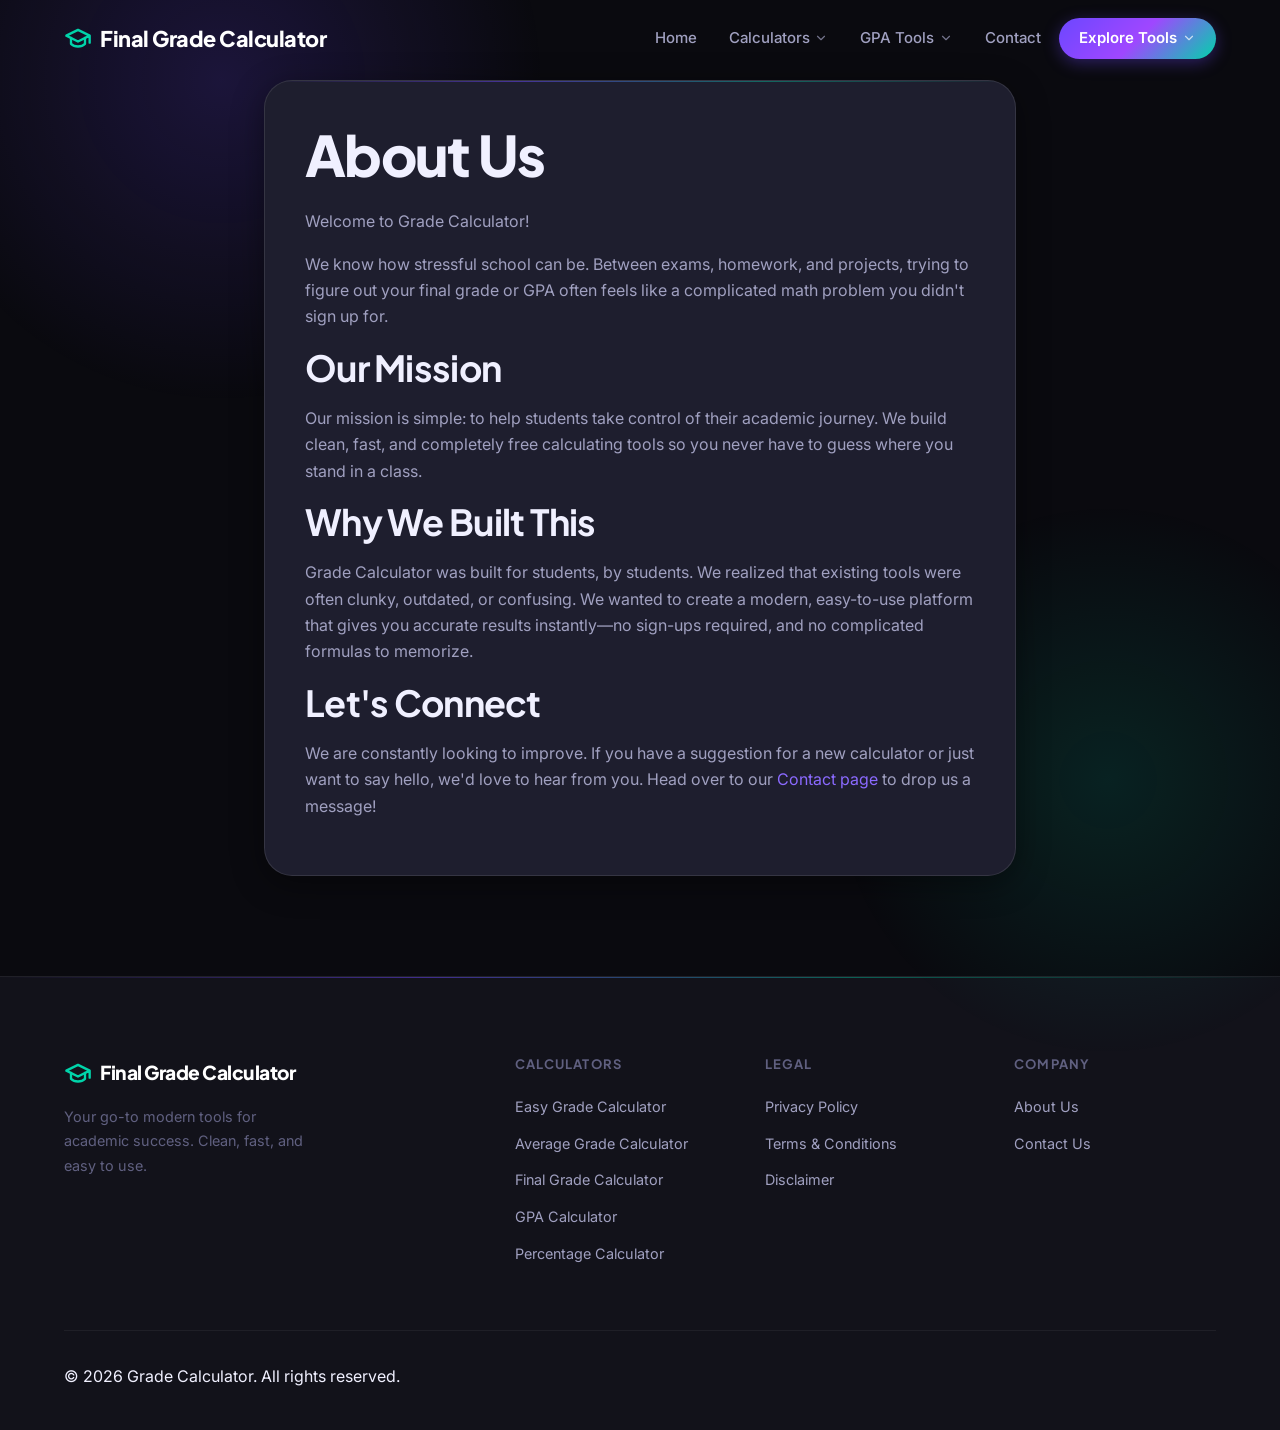
==== commit 633b92e5: "Update domain to finalgradecalculator.tech and add SVG logo" ====
--- a/about/index.html
+++ b/about/index.html
@@ -1,51 +1,51 @@
 <!DOCTYPE html>
 <html lang="en">
 <head>
-    <meta charset="UTF-8">
+  <meta charset="UTF-8">
     <meta name="viewport" content="width=device-width, initial-scale=1.0">
     <title>About Us – Grade Calculator</title>
     <meta name="description" content="Learn more about Grade Calculator. Built by students, for students, out of the need for simple, ad-friendly, and highly accurate academic tools.">
     <meta name="robots" content="index, follow">
-    <link rel="canonical" href="https://gradecalculator.com/about/">
-    <link rel="stylesheet" href="/assets/css/style.css">
-    <link rel="stylesheet" href="/assets/css/calculators.css">
+    <link rel="canonical" href="https://finalgradecalculator.tech/about/">
+    <link rel="stylesheet" href="../assets/css/style.css">
+    <link rel="stylesheet" href="../assets/css/calculators.css">
 </head>
 <body>
 
 <header id="site-header" class="site-header">
   <div class="container header-container">
-    <a href="/" class="logo">Grade Calculator</a>
+    <a href="../" class="logo"><svg viewBox="0 0 24 24" width="28" height="28" stroke="currentColor" stroke-width="2" fill="none" stroke-linecap="round" stroke-linejoin="round" class="logo-icon"><path d="M22 10v6M2 10l10-5 10 5-10 5z"></path><path d="M6 12v5c3 3 9 3 12 0v-5"></path></svg> Final Grade Calculator</a>
     <nav id="nav-menu" class="nav-menu">
       <ul>
-        <li><a href="/">Home</a></li>
+        <li><a href="../">Home</a></li>
         <li class="dropdown">
           <a href="#">Calculators <svg viewBox="0 0 24 24" width="16" height="16" fill="none" stroke="currentColor" stroke-width="2" stroke-linecap="round" stroke-linejoin="round"><path d="m6 9 6 6 6-6"/></svg></a>
           <ul class="dropdown-menu">
-            <li><a href="/easy-grade-calculator/">Easy Grade Calculator</a></li>
-            <li><a href="/average-grade-calculator/">Average Grade Calculator</a></li>
-            <li><a href="/final-grade-calculator/">Final Grade Calculator</a></li>
-            <li><a href="/gpa-calculator/">GPA Calculator</a></li>
-            <li><a href="/percentage-calculator/">Percentage Calculator</a></li>
+            <li><a href="../easy-grade-calculator/">Easy Grade Calculator</a></li>
+            <li><a href="../average-grade-calculator/">Average Grade Calculator</a></li>
+            <li><a href="../final-grade-calculator/">Final Grade Calculator</a></li>
+            <li><a href="../gpa-calculator/">GPA Calculator</a></li>
+            <li><a href="../percentage-calculator/">Percentage Calculator</a></li>
           </ul>
         </li>
         <li class="dropdown">
           <a href="#">GPA Tools <svg viewBox="0 0 24 24" width="16" height="16" fill="none" stroke="currentColor" stroke-width="2" stroke-linecap="round" stroke-linejoin="round"><path d="m6 9 6 6 6-6"/></svg></a>
           <ul class="dropdown-menu">
-            <li><a href="/high-school-gpa-calculator/">High School GPA Calculator</a></li>
-            <li><a href="/cumulative-gpa-calculator/">Cumulative GPA Calculator</a></li>
+            <li><a href="../high-school-gpa-calculator/">High School GPA Calculator</a></li>
+            <li><a href="../cumulative-gpa-calculator/">Cumulative GPA Calculator</a></li>
           </ul>
         </li>
-        <li><a href="/contact/">Contact</a></li>
+        <li><a href="../contact/">Contact</a></li>
         <li class="dropdown nav-cta">
           <a href="javascript:void(0)" class="dropdown-toggle">Explore Tools <svg viewBox="0 0 24 24" width="16" height="16" fill="none" stroke="currentColor" stroke-width="2" stroke-linecap="round" stroke-linejoin="round"><path d="m6 9 6 6 6-6"/></svg></a>
           <ul class="dropdown-menu mega-grid">
-            <li><a href="/easy-grade-calculator/"><span class="tool-icon">🎯</span> Easy Grade</a></li>
-            <li><a href="/average-grade-calculator/"><span class="tool-icon">📊</span> Average Grade</a></li>
-            <li><a href="/final-grade-calculator/"><span class="tool-icon">🎓</span> Final Grade</a></li>
-            <li><a href="/gpa-calculator/"><span class="tool-icon">📐</span> GPA Calc</a></li>
-            <li><a href="/percentage-calculator/"><span class="tool-icon">🔢</span> Percentage</a></li>
-            <li><a href="/high-school-gpa-calculator/"><span class="tool-icon">🏫</span> High School</a></li>
-            <li><a href="/cumulative-gpa-calculator/"><span class="tool-icon">📈</span> Cumulative</a></li>
+            <li><a href="../easy-grade-calculator/"><span class="tool-icon">🎯</span> Easy Grade</a></li>
+            <li><a href="../average-grade-calculator/"><span class="tool-icon">📊</span> Average Grade</a></li>
+            <li><a href="../final-grade-calculator/"><span class="tool-icon">🎓</span> Final Grade</a></li>
+            <li><a href="../gpa-calculator/"><span class="tool-icon">📐</span> GPA Calc</a></li>
+            <li><a href="../percentage-calculator/"><span class="tool-icon">🔢</span> Percentage</a></li>
+            <li><a href="../high-school-gpa-calculator/"><span class="tool-icon">🏫</span> High School</a></li>
+            <li><a href="../cumulative-gpa-calculator/"><span class="tool-icon">📈</span> Cumulative</a></li>
           </ul>
         </li>
       </ul>
@@ -71,7 +71,7 @@
             <p>Grade Calculator was built for students, by students. We realized that existing tools were often clunky, outdated, or confusing. We wanted to create a modern, easy-to-use platform that gives you accurate results instantly—no sign-ups required, and no complicated formulas to memorize.</p>
             
             <h2>Let's Connect</h2>
-            <p>We are constantly looking to improve. If you have a suggestion for a new calculator or just want to say hello, we'd love to hear from you. Head over to our <a href="/contact/">Contact page</a> to drop us a message!</p>
+            <p>We are constantly looking to improve. If you have a suggestion for a new calculator or just want to say hello, we'd love to hear from you. Head over to our <a href="../contact/">Contact page</a> to drop us a message!</p>
         </div>
     </section>
 </main>
@@ -80,32 +80,32 @@
   <div class="container">
     <div class="footer-grid">
       <div class="footer-col">
-        <h4>Grade Calculator</h4>
+        <a href="../" class="logo" style="margin-bottom: 1rem; display: flex;"><svg viewBox="0 0 24 24" width="28" height="28" stroke="currentColor" stroke-width="2" fill="none" stroke-linecap="round" stroke-linejoin="round" class="logo-icon"><path d="M22 10v6M2 10l10-5 10 5-10 5z"></path><path d="M6 12v5c3 3 9 3 12 0v-5"></path></svg> Final Grade Calculator</a>
         <p>Your go-to modern tools for academic success. Clean, fast, and easy to use.</p>
       </div>
       <div class="footer-col">
         <h4>Calculators</h4>
         <ul>
-          <li><a href="/easy-grade-calculator/">Easy Grade Calculator</a></li>
-          <li><a href="/average-grade-calculator/">Average Grade Calculator</a></li>
-          <li><a href="/final-grade-calculator/">Final Grade Calculator</a></li>
-          <li><a href="/gpa-calculator/">GPA Calculator</a></li>
-          <li><a href="/percentage-calculator/">Percentage Calculator</a></li>
+          <li><a href="../easy-grade-calculator/">Easy Grade Calculator</a></li>
+          <li><a href="../average-grade-calculator/">Average Grade Calculator</a></li>
+          <li><a href="../final-grade-calculator/">Final Grade Calculator</a></li>
+          <li><a href="../gpa-calculator/">GPA Calculator</a></li>
+          <li><a href="../percentage-calculator/">Percentage Calculator</a></li>
         </ul>
       </div>
       <div class="footer-col">
         <h4>Legal</h4>
         <ul>
-          <li><a href="/privacy-policy/">Privacy Policy</a></li>
-          <li><a href="/terms-conditions/">Terms & Conditions</a></li>
-          <li><a href="/disclaimer/">Disclaimer</a></li>
+          <li><a href="../privacy-policy/">Privacy Policy</a></li>
+          <li><a href="../terms-conditions/">Terms & Conditions</a></li>
+          <li><a href="../disclaimer/">Disclaimer</a></li>
         </ul>
       </div>
       <div class="footer-col">
         <h4>Company</h4>
         <ul>
-          <li><a href="/about/">About Us</a></li>
-          <li><a href="/contact/">Contact Us</a></li>
+          <li><a href="../about/">About Us</a></li>
+          <li><a href="../contact/">Contact Us</a></li>
         </ul>
       </div>
     </div>
@@ -115,6 +115,6 @@
   </div>
 </footer>
 
-<script src="/assets/js/main.js"></script>
+<script src="../assets/js/main.js"></script>
 </body>
 </html>
--- a/assets/css/style.css
+++ b/assets/css/style.css
@@ -229,13 +229,13 @@
   flex-shrink: 0;
 }
 
-.logo::before {
-  content: '⬡';
-  font-size: 1.5rem;
-  background: var(--gradient-brand);
-  -webkit-background-clip: text;
-  -webkit-text-fill-color: transparent;
-  background-clip: text;
+.logo svg {
+  stroke: var(--accent);
+  transition: transform 0.3s ease;
+}
+
+.logo:hover svg {
+  transform: rotate(-10deg) scale(1.1);
 }
 
 /* Navigation */
